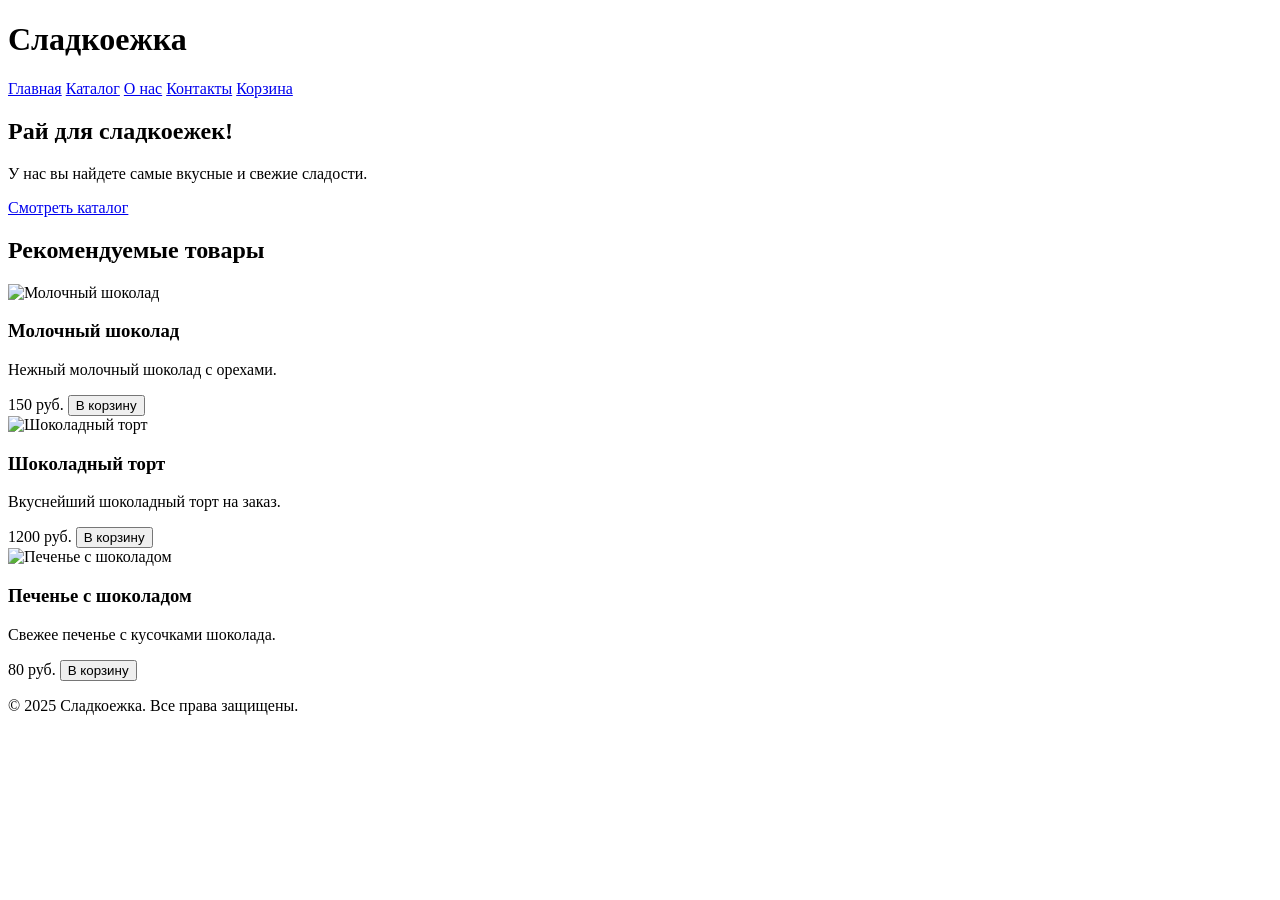
==== index.html @ 2806f1e7 "Update and rename index.html.txt to index.html" ====
<!DOCTYPE html>
<html lang="ru">
<head>
    <meta charset="UTF-8">
    <meta name="viewport" content="width=device-width, initial-scale=1.0">
    <title>Сладкоежка - Магазин сладостей</title>
    <link rel="stylesheet" href="styles.css">
</head>
<body>
    <header>
        <div class="container">
            <div class="logo">
                <h1>Сладкоежка</h1>
            </div>
            <nav>
                <a href="index.html" class="active">Главная</a>
                <a href="catalog.html">Каталог</a>
                <a href="about.html">О нас</a>
                <a href="contact.html">Контакты</a>
                <a href="cart.html">Корзина</a>
            </nav>
        </div>
    </header>

    <main>
        <section class="hero">
            <div class="container">
                <h2>Рай для сладкоежек!</h2>
                <p>У нас вы найдете самые вкусные и свежие сладости.</p>
                <a href="catalog.html" class="btn">Смотреть каталог</a>
            </div>
        </section>

        <section class="featured-products">
            <div class="container">
                <h2>Рекомендуемые товары</h2>
                <div class="products-grid">
                    <div class="product-card">
                        <img src="images/milk-chocolate.jpg" alt="Молочный шоколад">
                        <h3>Молочный шоколад</h3>
                        <p>Нежный молочный шоколад с орехами.</p>
                        <span class="price">150 руб.</span>
                        <button class="add-to-cart">В корзину</button>
                    </div>
                    <div class="product-card">
                        <img src="images/chocolate-cake.jpg" alt="Шоколадный торт">
                        <h3>Шоколадный торт</h3>
                        <p>Вкуснейший шоколадный торт на заказ.</p>
                        <span class="price">1200 руб.</span>
                        <button class="add-to-cart">В корзину</button>
                    </div>
                    <div class="product-card">
                        <img src="images/chocolate-cookies.jpg" alt="Печенье с шоколадом">
                        <h3>Печенье с шоколадом</h3>
                        <p>Свежее печенье с кусочками шоколада.</p>
                        <span class="price">80 руб.</span>
                        <button class="add-to-cart">В корзину</button>
                    </div>
                </div>
            </div>
        </section>
    </main>

    <footer>
        <div class="container">
            <p>&copy; 2025 Сладкоежка. Все права защищены.</p>
        </div>
    </footer>

    <script src="script.js"></script>
</body>
</html>
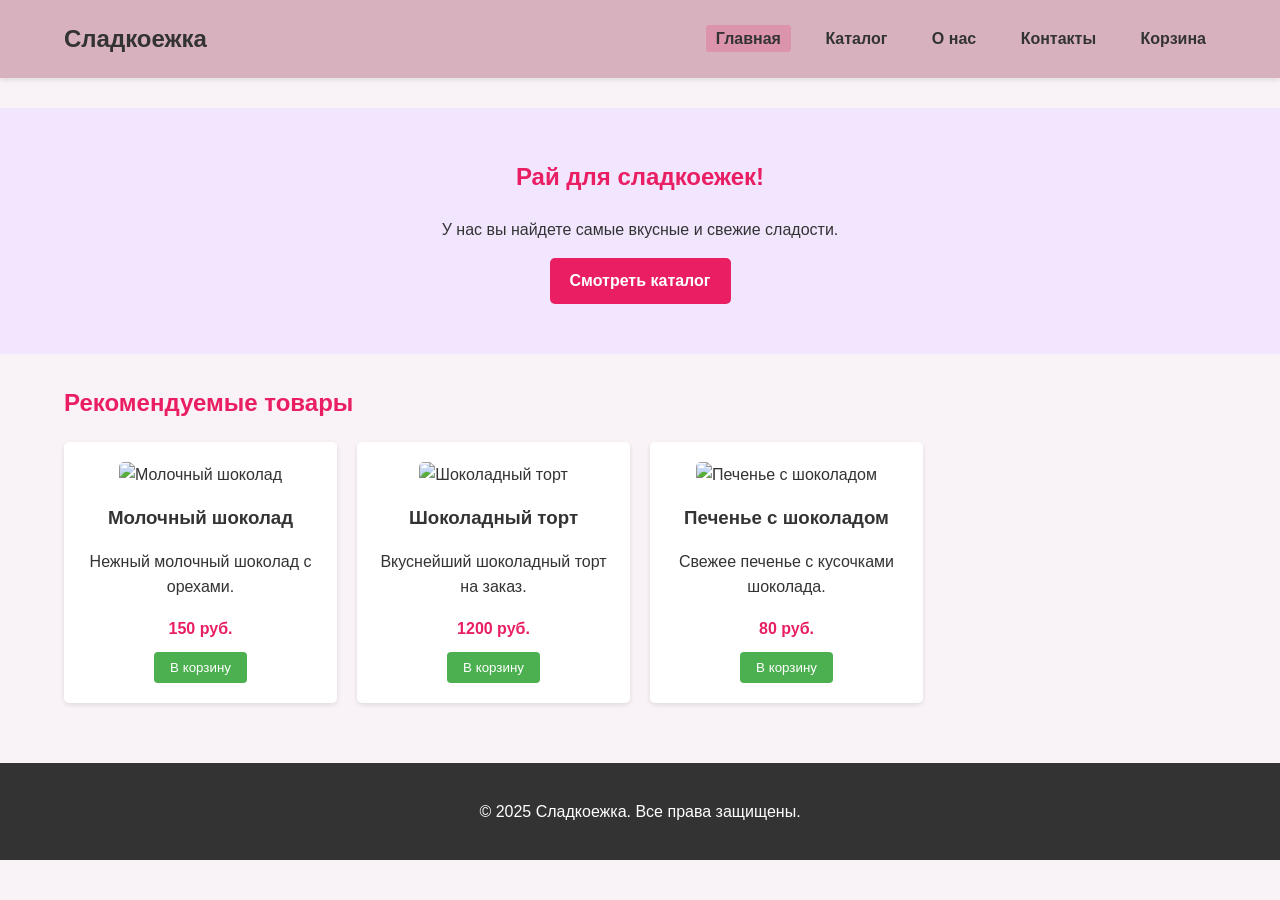
==== commit 0df0e696: "Update index.html" ====
--- a/index.html
+++ b/index.html
@@ -2,7 +2,7 @@
 <html lang="ru">
 <head>
     <meta charset="UTF-8">
-    <meta name="viewport" content="width=device-width, initial-scale=1.0">
+    <meta name="viewport" content="width=device-width, initial-scale=10.0">
     <title>Сладкоежка - Магазин сладостей</title>
     <link rel="stylesheet" href="styles.css">
 </head>
--- a/styles.css
+++ b/styles.css
@@ -0,0 +1,392 @@
+/* Общие стили */
+body {
+    font-family: 'Arial', sans-serif;
+    margin: 0;
+    padding: 0;
+    background-color: #f9f3f7;
+    color: #333;
+    line-height: 1.6;
+}
+
+.container {
+    width: 90%;
+    max-width: 1200px;
+    margin: 0 auto;
+    padding: 0 15px;
+}
+
+a {
+    text-decoration: none;
+    color: inherit;
+}
+
+.btn {
+    display: inline-block;
+    background-color: #e91e63;
+    color: white;
+    padding: 10px 20px;
+    border-radius: 5px;
+    font-weight: bold;
+    transition: background-color 0.3s;
+}
+
+.btn:hover {
+    background-color: #c2185b;
+}
+
+/* Шапка */
+header {
+    background-color: #d8b1bf;
+    padding: 20px 0;
+    box-shadow: 0 2px 5px rgba(0, 0, 0, 0.1);
+}
+
+header .container {
+    display: flex;
+    justify-content: space-between;
+    align-items: center;
+}
+
+.logo h1 {
+    margin: 0;
+    color: #333;
+    font-size: 24px;
+}
+
+nav a {
+    margin-left: 20px;
+    font-weight: bold;
+    padding: 5px 10px;
+    border-radius: 3px;
+    transition: background-color 0.3s;
+}
+
+nav a:hover, nav a.active {
+    background-color: rgba(233, 30, 99, 0.2);
+}
+
+/* Главный контент */
+main {
+    padding: 30px 0;
+}
+
+h2 {
+    color: #e91e63;
+    margin-bottom: 20px;
+}
+
+/* Герой-секция */
+.hero {
+    background-color: #f2e6ff;
+    padding: 50px 0;
+    text-align: center;
+    margin-bottom: 30px;
+}
+
+.hero h2 {
+    margin-top: 0;
+}
+
+/* Сетка товаров */
+.products-grid {
+    display: grid;
+    grid-template-columns: repeat(auto-fill, minmax(250px, 1fr));
+    gap: 20px;
+    margin-top: 20px;
+}
+
+.product-card {
+    background-color: white;
+    padding: 20px;
+    border-radius: 5px;
+    box-shadow: 0 2px 5px rgba(0, 0, 0, 0.1);
+    text-align: center;
+    transition: transform 0.3s;
+}
+
+.product-card:hover {
+    transform: translateY(-5px);
+}
+
+.product-card img {
+    max-width: 100%;
+    height: auto;
+    border-radius: 5px;
+}
+
+.product-card h3 {
+    margin: 15px 0 10px;
+}
+
+.price {
+    font-weight: bold;
+    color: #e91e63;
+    display: block;
+    margin: 10px 0;
+}
+
+.add-to-cart {
+    background-color: #4CAF50;
+    color: white;
+    padding: 8px 16px;
+    border: none;
+    border-radius: 4px;
+    cursor: pointer;
+    transition: background-color 0.3s;
+}
+
+.add-to-cart:hover {
+    background-color: #3e8e41;
+}
+
+/* О нас */
+.about-content {
+    display: flex;
+    gap: 30px;
+    margin-bottom: 40px;
+}
+
+.about-text {
+    flex: 2;
+}
+
+.about-image {
+    flex: 1;
+}
+
+.about-image img {
+    width: 100%;
+    border-radius: 5px;
+}
+
+.team-grid {
+    display: grid;
+    grid-template-columns: repeat(auto-fill, minmax(200px, 1fr));
+    gap: 20px;
+    margin-top: 20px;
+}
+
+.team-member {
+    text-align: center;
+}
+
+.team-member img {
+    width: 100%;
+    border-radius: 50%;
+    margin-bottom: 10px;
+}
+
+/* Контакты */
+.contact-content {
+    display: flex;
+    gap: 30px;
+    margin-bottom: 40px;
+}
+
+.contact-info {
+    flex: 1;
+}
+
+.contact-form {
+    flex: 1;
+}
+
+.form-group {
+    margin-bottom: 15px;
+}
+
+.form-group label {
+    display: block;
+    margin-bottom: 5px;
+    font-weight: bold;
+}
+
+.form-group input,
+.form-group textarea,
+.form-group select {
+    width: 100%;
+    padding: 8px;
+    border: 1px solid #ddd;
+    border-radius: 4px;
+}
+
+.form-group textarea {
+    resize: vertical;
+}
+
+.social-links {
+    margin-top: 20px;
+}
+
+.social-links a {
+    display: inline-block;
+margin-right: 10px;
+}
+
+.social-links img {
+    width: 32px;
+    height: 32px;
+}
+
+.map {
+    margin-top: 20px;
+}
+
+/* Корзина */
+.cart-content {
+    display: flex;
+    gap: 30px;
+}
+
+.cart-items {
+    flex: 2;
+}
+
+.cart-summary {
+    flex: 1;
+    background-color: white;
+    padding: 20px;
+    border-radius: 5px;
+    box-shadow: 0 2px 5px rgba(0, 0, 0, 0.1);
+}
+
+.cart-item {
+    display: flex;
+    background-color: white;
+    padding: 15px;
+    border-radius: 5px;
+    box-shadow: 0 2px 5px rgba(0, 0, 0, 0.1);
+    margin-bottom: 15px;
+    align-items: center;
+}
+
+.cart-item img {
+    width: 80px;
+    height: 80px;
+    object-fit: cover;
+    border-radius: 5px;
+    margin-right: 15px;
+}
+
+.item-info {
+    flex: 1;
+}
+
+.quantity-control {
+    display: flex;
+    align-items: center;
+    margin-top: 10px;
+}
+
+.quantity-control button {
+    background-color: #f0f0f0;
+    border: none;
+    width: 25px;
+    height: 25px;
+    cursor: pointer;
+    font-size: 16px;
+}
+
+.quantity-control span {
+    margin: 0 10px;
+}
+
+.item-price {
+    text-align: right;
+    min-width: 100px;
+}
+
+.remove-item {
+    background: none;
+    border: none;
+    font-size: 20px;
+    cursor: pointer;
+    color: #e91e63;
+    margin-left: 10px;
+}
+
+.summary-details {
+    margin: 20px 0;
+}
+
+.summary-row {
+    display: flex;
+    justify-content: space-between;
+    margin-bottom: 10px;
+}
+
+.summary-row.total {
+    font-weight: bold;
+    font-size: 18px;
+    border-top: 1px solid #ddd;
+    padding-top: 10px;
+}
+
+.delivery-form {
+    margin-top: 20px;
+}
+
+.checkout-btn {
+    width: 100%;
+    padding: 12px;
+    background-color: #e91e63;
+    color: white;
+    border: none;
+    border-radius: 5px;
+    font-weight: bold;
+    cursor: pointer;
+    margin-top: 20px;
+    transition: background-color 0.3s;
+}
+
+.checkout-btn:hover {
+    background-color: #c2185b;
+}
+
+/* Подвал */
+footer {
+    background-color: #333;
+    color: white;
+    text-align: center;
+    padding: 20px 0;
+    margin-top: 30px;
+}
+
+/* Фильтры в каталоге */
+.filter-section {
+    display: flex;
+    gap: 15px;
+    margin-bottom: 20px;
+}
+
+.filter-section select,
+.filter-section input {
+    padding: 8px;
+    border: 1px solid #ddd;
+    border-radius: 4px;
+}
+
+.filter-section input {
+    flex: 1;
+}
+
+/* Адаптивность */
+@media (max-width: 768px) {
+    header .container {
+        flex-direction: column;
+    }
+    
+    nav {
+        margin-top: 15px;
+    }
+    
+    .about-content,
+    .contact-content,
+    .cart-content {
+        flex-direction: column;
+    }
+    
+    .product-card {
+        width: 100%;
+    }
+}
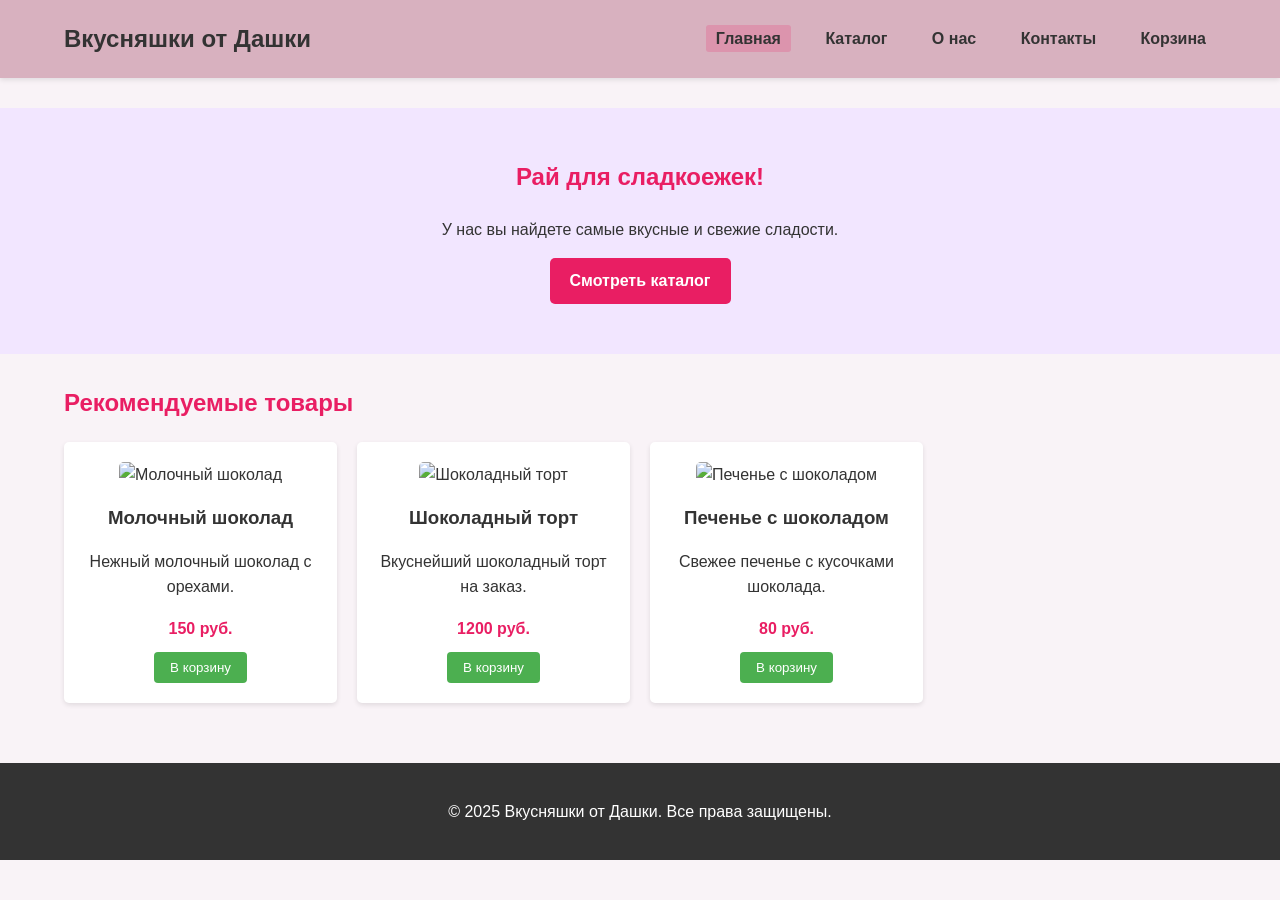
==== commit 4f7bac4b: "Update index.html" ====
--- a/index.html
+++ b/index.html
@@ -3,14 +3,14 @@
 <head>
     <meta charset="UTF-8">
     <meta name="viewport" content="width=device-width, initial-scale=10.0">
-    <title>Сладкоежка - Магазин сладостей</title>
+    <title>Вкусняшки от Дашки - Магазин сладостей</title>
     <link rel="stylesheet" href="styles.css">
 </head>
 <body>
     <header>
         <div class="container">
             <div class="logo">
-                <h1>Сладкоежка</h1>
+                <h1>Вкусняшки от Дашки</h1>
             </div>
             <nav>
                 <a href="index.html" class="active">Главная</a>
@@ -63,7 +63,7 @@
 
     <footer>
         <div class="container">
-            <p>&copy; 2025 Сладкоежка. Все права защищены.</p>
+            <p>&copy; 2025 Вкусняшки от Дашки. Все права защищены.</p>
         </div>
     </footer>
 
